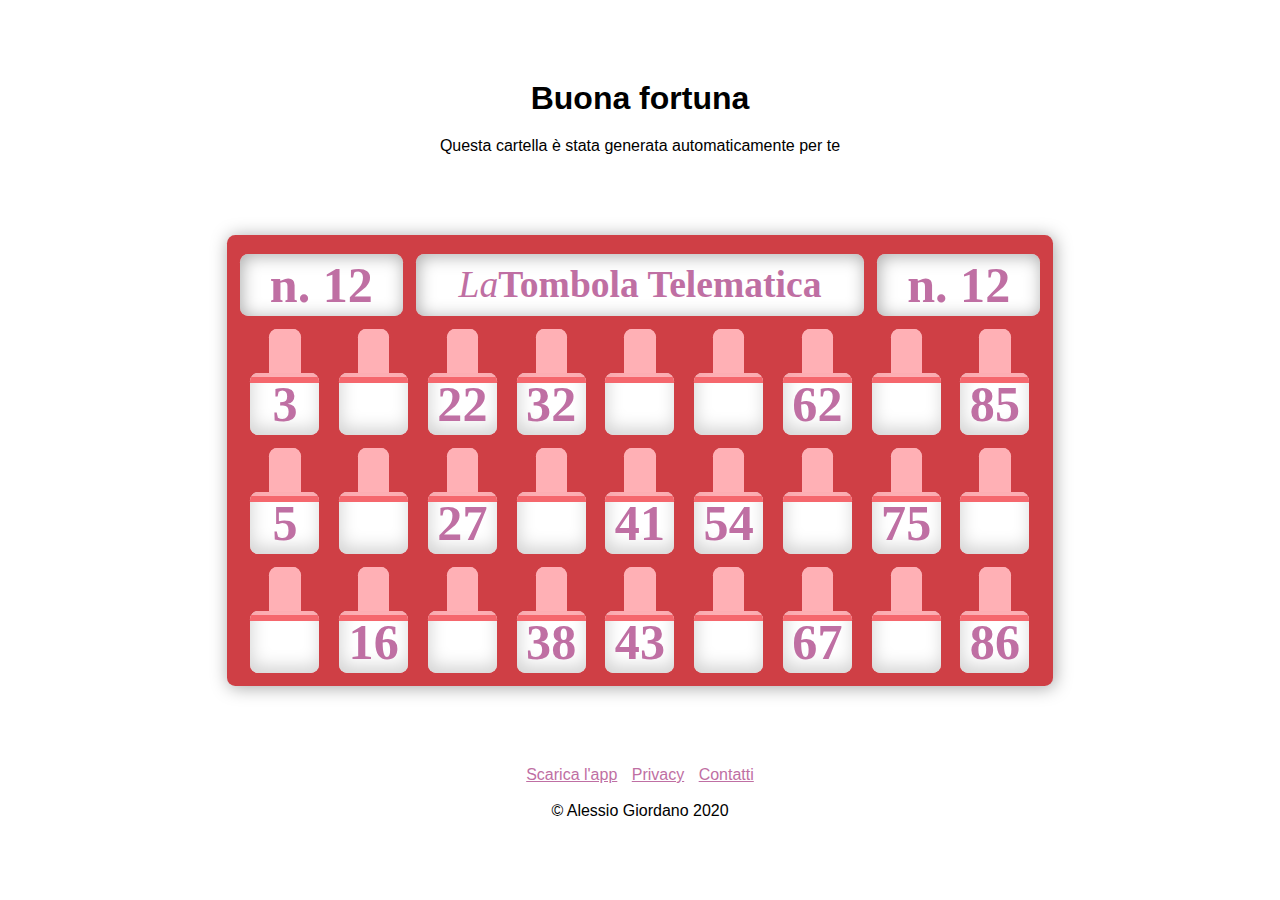
==== index.html @ f2a65559 "Import 1.x Website from Google Firebase" ====
<!DOCTYPE html>
<html lang="it">
<head>
	<meta charset="utf-8" />
	<meta name="author" content="Alessio Giordano">
	<meta name="description" content="Tombola by AG ti permette di giocare a tombola con una cartella realizzata casualmente">
	<meta name="viewport" content="width=device-width, initial-scale=1.0">
	<link rel="stylesheet" href="style.css">
	<title>Tombola by AG</title>
	<script src="script.js"></script>
	<meta name="apple-itunes-app" content="app-id=1508216655" />
	<link rel="shortcut icon" href="favicon.ico" type="image/x-icon">
	<link rel="icon" href="favicon.ico" type="image/x-icon">
	<link rel="icon" type="image/png" sizes="16x16" href="favicon-16x16.png">
	<link rel="icon" type="image/png" sizes="32x32" href="favicon-32x32.png">
	<link rel="mask-icon" href="safari-pinned-tab.svg" color="#bf6fa3">
	<link rel="apple-touch-icon" href="touch-icon-iphone.png">
	<link rel="apple-touch-icon" sizes="152x152" href="touch-icon-ipad.png">
	<link rel="apple-touch-icon" sizes="180x180" href="touch-icon-iphone-retina.png">
	<link rel="apple-touch-icon" sizes="167x167" href="touch-icon-ipad-retina.png">
</head>
<body onload="loadTable()" onhashchange="loadTable()">
	<h1 class="attendi">Attendi...</h1>
	<div class="container">
		<header>
			<h1>Attiva Javascript</h1>
			<p></p>
		</header>
		<div class="cartella magenta">
			<div class="intestazione">
				<div class="id">n. 1</div>
				<div class="titolo"><span style="font-weight: 200;font-style: italic;">La</span>Tombola Telematica</div>
				<div class="id">n. 1</div>
			</div>
			<div class="corpo">
				<div class="colonna">
					<div class="casella" onclick="toggle(event)">
						<div class="cassone"></div>
						<div class="finestra" id="c0r0">
							<div class="chiusura"></div>
							<div class="numero"></div>
						</div>
					</div>
					<div class="casella" onclick="toggle(event)">
						<div class="cassone"></div>
						<div class="finestra" id="c0r1">
							<div class="chiusura"></div>
							<div class="numero">1</div>
						</div>
					</div>
					<div class="casella" onclick="toggle(event)">
						<div class="cassone"></div>
						<div class="finestra" id="c0r2">
							<div class="chiusura"></div>
							<div class="numero"></div>
						</div>
					</div>
				</div>
				
				<div class="colonna">
					<div class="casella" onclick="toggle(event)">
						<div class="cassone"></div>
						<div class="finestra" id="c1r0">
							<div class="chiusura"></div>
							<div class="numero"></div>
						</div>
					</div>
					<div class="casella" onclick="toggle(event)">
						<div class="cassone"></div>
						<div class="finestra" id="c1r1">
							<div class="chiusura"></div>
							<div class="numero">11</div>
						</div>
					</div>
					<div class="casella" onclick="toggle(event)">
						<div class="cassone"></div>
						<div class="finestra" id="c1r2">
							<div class="chiusura"></div>
							<div class="numero">19</div>
						</div>
					</div>
				</div>
				
				<div class="colonna">
					<div class="casella" onclick="toggle(event)">
						<div class="cassone"></div>
						<div class="finestra" id="c2r0">
							<div class="chiusura"></div>
							<div class="numero">22</div>
						</div>
					</div>
					<div class="casella" onclick="toggle(event)">
						<div class="cassone"></div>
						<div class="finestra" id="c2r1">
							<div class="chiusura"></div>
							<div class="numero"></div>
						</div>
					</div>
					<div class="casella" onclick="toggle(event)">
						<div class="cassone"></div>
						<div class="finestra" id="c2r2">
							<div class="chiusura"></div>
							<div class="numero">24</div>
						</div>
					</div>
				</div>
				
				<div class="colonna">
					<div class="casella" onclick="toggle(event)">
						<div class="cassone"></div>
						<div class="finestra" id="c3r0">
							<div class="chiusura"></div>
							<div class="numero"></div>
						</div>
					</div>
					<div class="casella" onclick="toggle(event)">
						<div class="cassone"></div>
						<div class="finestra" id="c3r1">
							<div class="chiusura"></div>
							<div class="numero">36</div>
						</div>
					</div>
					<div class="casella" onclick="toggle(event)">
						<div class="cassone"></div>
						<div class="finestra" id="c3r2">
							<div class="chiusura"></div>
							<div class="numero"></div>
						</div>
					</div>
				</div>
				
				<div class="colonna">
					<div class="casella" onclick="toggle(event)">
						<div class="cassone"></div>
						<div class="finestra" id="c4r0">
							<div class="chiusura"></div>
							<div class="numero"></div>
						</div>
					</div>
					<div class="casella" onclick="toggle(event)">
						<div class="cassone"></div>
						<div class="finestra" id="c4r1">
							<div class="chiusura"></div>
							<div class="numero"></div>
						</div>
					</div>
					<div class="casella" onclick="toggle(event)">
						<div class="cassone"></div>
						<div class="finestra" id="c4r2">
							<div class="chiusura"></div>
							<div class="numero">46</div>
						</div>
					</div>
				</div>
				
				<div class="colonna">
					<div class="casella" onclick="toggle(event)">
						<div class="cassone"></div>
						<div class="finestra" id="c5r0">
							<div class="chiusura"></div>
							<div class="numero">52</div>
						</div>
					</div>
					<div class="casella" onclick="toggle(event)">
						<div class="cassone"></div>
						<div class="finestra" id="c5r1">
							<div class="chiusura"></div>
							<div class="numero">55</div>
						</div>
					</div>
					<div class="casella" onclick="toggle(event)">
						<div class="cassone"></div>
						<div class="finestra" id="c5r2">
							<div class="chiusura"></div>
							<div class="numero"></div>
						</div>
					</div>
				</div>
				
				<div class="colonna">
					<div class="casella" onclick="toggle(event)">
						<div class="cassone"></div>
						<div class="finestra" id="c6r0">
							<div class="chiusura"></div>
							<div class="numero">64</div>
						</div>
					</div>
					<div class="casella" onclick="toggle(event)">
						<div class="cassone"></div>
						<div class="finestra" id="c6r1">
							<div class="chiusura"></div>
							<div class="numero"></div>
						</div>
					</div>
					<div class="casella" onclick="toggle(event)">
						<div class="cassone"></div>
						<div class="finestra" id="c6r2">
							<div class="chiusura"></div>
							<div class="numero">69</div>
						</div>
					</div>
				</div>
				
				<div class="colonna">
					<div class="casella" onclick="toggle(event)">
						<div class="cassone"></div>
						<div class="finestra" id="c7r0">
							<div class="chiusura"></div>
							<div class="numero">71</div>
						</div>
					</div>
					<div class="casella" onclick="toggle(event)">
						<div class="cassone"></div>
						<div class="finestra" id="c7r1">
							<div class="chiusura"></div>
							<div class="numero">77</div>
						</div>
					</div>
					<div class="casella" onclick="toggle(event)">
						<div class="cassone"></div>
						<div class="finestra" id="c7r2">
							<div class="chiusura"></div>
							<div class="numero"></div>
						</div>
					</div>
				</div>
				
				<div class="colonna">
					<div class="casella" onclick="toggle(event)">
						<div class="cassone"></div>
						<div class="finestra" id="c8r0">
							<div class="chiusura"></div>
							<div class="numero">81</div>
						</div>
					</div>
					<div class="casella" onclick="toggle(event)">
						<div class="cassone"></div>
						<div class="finestra" id="c8r1">
							<div class="chiusura"></div>
							<div class="numero"></div>
						</div>
					</div>
					<div class="casella" onclick="toggle(event)">
						<div class="cassone"></div>
						<div class="finestra" id="c8r2">
							<div class="chiusura"></div>
							<div class="numero">87</div>
						</div>
					</div>
				</div>
				
			</div>
		</div>
		<footer>
			<a href="https://apps.apple.com/app/id1508216655" target="_blank">Scarica l'app</a>
			<a href="privacy/" target="_blank">Privacy</a>
			<a href="mailto:tombola@alessiogiordano.net" target="_blank">Contatti</a>
			<br><br>© Alessio Giordano 2020
		</footer>
	</div>
</body>
</html>
---- style.css ----
:root {
	color-scheme: light dark;
}

body {
	margin: 0;
	-webkit-user-select: none;
	-khtml-user-select: none;
	-moz-user-select: none;
	-ms-user-select: none;
	-o-user-select: none;
	user-select: none;
	cursor: default;
	-webkit-user-drag: none;
	-khtml-user-drag: none;
	-moz-user-drag: none;
	-ms-user-drag: none;
	-o-user-drag: none;
	user-drag: none;
}

.container {
	display: flex;
	flex-direction: column;
	justify-content: space-evenly;
	align-items: center;
	height: 100vh;
	width: 100%;
}

h1, p, footer {
	font-family: -apple-system, BlinkMacSystemFont, "Lucida Grande", "Lucida Sans Unicode", Helvetica, sans-serif;
	margin: 10px;
}

a {
	margin: 0 5px;
	color: rgb(191, 111, 163);
}

a:active {
	color: rgb(221, 151, 203)
}

footer {
	text-align: center;
}

header {
	width: 90%;
	display: flex;
	flex-direction: column;
	align-items: center;
	text-align: center;
}

header h1 {
	width: 100%;
	text-overflow: ellipsis;
	white-space: nowrap;
	overflow: hidden;
}

.attendi {
	display: none;
}

.loading .container {
	filter: blur(30px);
}
.loading .attendi {
	display: block;
	position: fixed;
	height: 38px;
	width: 135px;
	z-index: 30;
	top: 50vh;
	left: 50vw;
	margin-top: -19px;
	margin-left: -67.5px;
	overflow: hidden;
}

.cartella {
	width: 90.48592683vmin;
	height: 48.7231913683vmin;
	display: flex;
	flex-direction: column;
	justify-content: space-evenly;
	border-radius: 0.9208103131vmin;
	padding: 0.696045591vmin;
	box-shadow: darkgray 0.1841620626vmin 0.1841620626vmin 1.8416206262vmin;
}
.magenta {
	background-color: rgb(207, 63, 69);
}

.sage {
	background-color: rgb(17, 89, 56);
}

.intestazione {
	display: flex;
	justify-content: space-evenly;
	width: 100%;
	margin-top: 0.696045591vmin;
}

.intestazione div {
	height: 6.9604559098vmin;
	/* **** */
	font-size: 4.1762735459vmin;
	color: rgb(191, 111, 163);
	font-weight: bold;
	text-align: center;
	line-height: 6.9604559098vmin;
	box-shadow: inset darkgray 0.1841620626vmin 0.1841620626vmin 1.8416206262vmin;
	/* **** */
	background-color: white;
	border-radius: 0.9208103131vmin;
	margin: 0.696045591vmin;
}

.id {
	width: 20%;
	font-size: 5.5683647278vmin!important;
}

.titolo {
	width: 55%;
}

.corpo {
	display: flex;
	justify-content: space-evenly;
	width: 100%;
	margin-bottom: 0.696045591vmin;
}

.colonna {
	display: flex;
	flex-direction: column;
	justify-content: space-evenly;
	width: 9%;
	margin-bottom: 0.696045591vmin;
}
.casella {
	display: flex;
	flex-direction: column;
	align-items: center;
	position: relative;
}
.loading .casella:hover {
	filter: none;
}
.casella:hover {
	filter: brightness(120%);
	cursor: pointer;
}
.cassone {
	height: 4.8723191368vmin;
	width: 3.4802279549vmin;
	background-color: white;
	border-radius: 0.9208103131vmin;
	border-bottom-right-radius: 0;
	border-bottom-left-radius: 0;
	margin: 0.696045591vmin;
	margin-bottom: 0;
}
.cassone::before { 
	content: "";
	position: absolute;
	height: 4.8723191368vmin;
	width: 3.4802279549vmin;
	margin: auto;
	border-radius: 0.9208103131vmin;
	border-bottom-right-radius: 0;
	border-bottom-left-radius: 0;
}
.finestra {
	position: relative; /* per la chiusura */
	height: 6.9604559098vmin;
	width: 7.6565015007vmin;
	/* **** */
	font-size: 5.5683647278vmin;
	color: rgb(191, 111, 163);
	font-weight: bold;
	text-align: center;
	line-height: 6.9604559098vmin;
	box-shadow: inset lightgray 0.1841620626vmin -0.696045591vmin 1.8416206262vmin;
	/* **** */
	background-color: white;
	border-radius: 0.9208103131vmin;
	margin: 0.696045591vmin;
	margin-top: 0;
	overflow: hidden;
}
.chiusura {
	position: absolute;
	width: 100%;
	height: 0.4802279549vmin;
}
.chiuso .chiusura {
	height: 6.1252012006vmin;
}
.magenta .cassone::before, .magenta .chiusura {
	background-color: rgba(255, 143, 149, 0.7);
}

.magenta .chiusura {
	border-bottom: 0.696045591vmin solid rgb(245, 103, 109);
}

.sage .cassone::before, .sage .chiusura {
	background-color: rgba(97, 169, 136, 0.7);
}

.sage .chiusura {
	border-bottom: 0.696045591vmin solid rgb(57, 129, 96);
}

@media (prefers-color-scheme: dark) {
	.cartella {
		box-shadow: rgba(0,0,0,0.7) 0.1841620626vmin 0.1841620626vmin 1.8416206262vmin;
	}
}
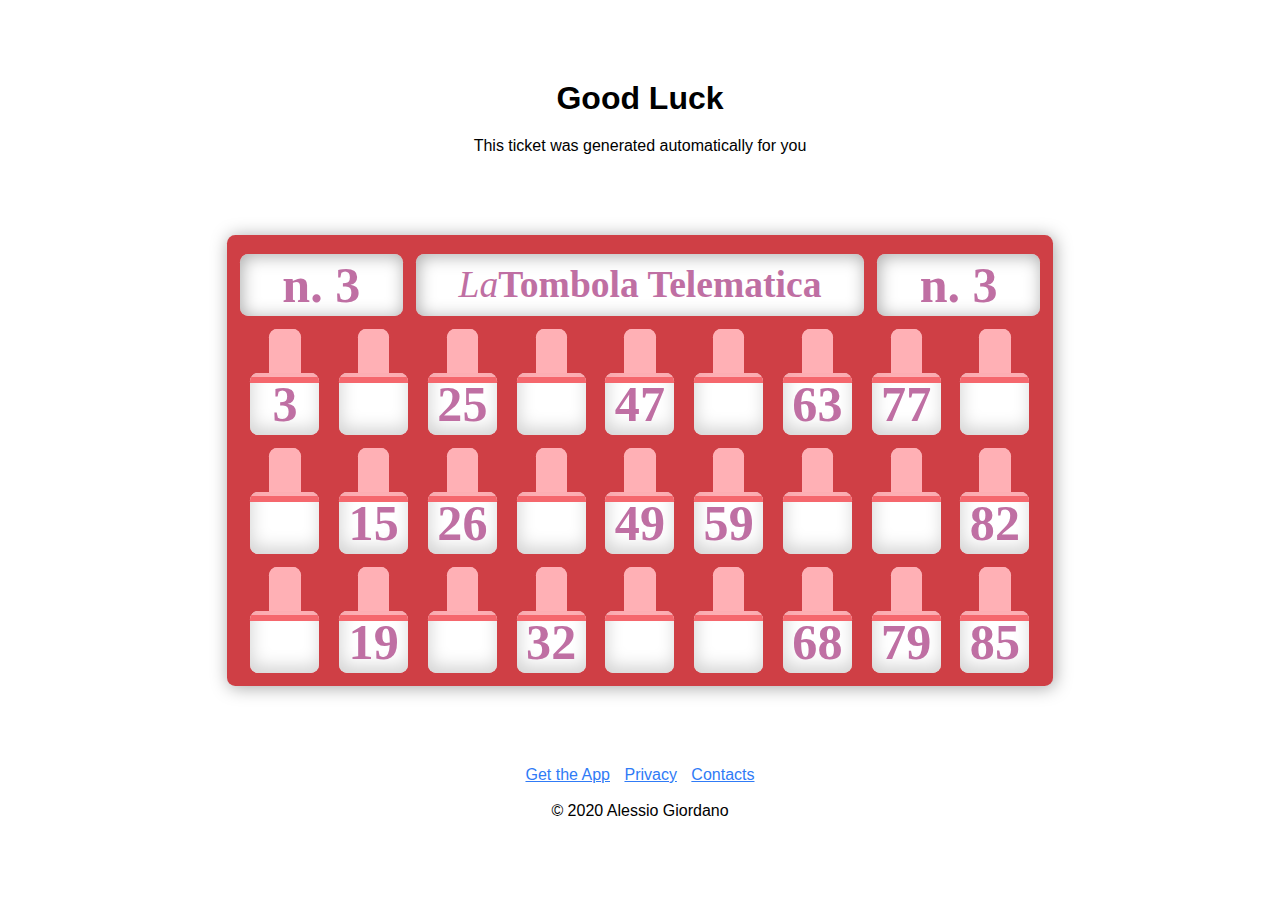
==== commit 40dae028: "v2 Website Update" ====
--- a/index.html
+++ b/index.html
@@ -3,30 +3,32 @@
 <head>
 	<meta charset="utf-8" />
 	<meta name="author" content="Alessio Giordano">
-	<meta name="description" content="Tombola by AG ti permette di giocare a tombola con una cartella realizzata casualmente">
+	<meta name="description" lang="en" content="Tombola by AG allows you to play tombola with a randomly generated ticket">
+	<meta name="description" lang="it" content="Tombola by AG ti permette di giocare a tombola con una cartella realizzata casualmente">
 	<meta name="viewport" content="width=device-width, initial-scale=1.0">
 	<link rel="stylesheet" href="style.css">
 	<title>Tombola by AG</title>
 	<script src="script.js"></script>
 	<meta name="apple-itunes-app" content="app-id=1508216655" />
+	<link rel="manifest" href="site.webmanifest">
 	<link rel="shortcut icon" href="favicon.ico" type="image/x-icon">
 	<link rel="icon" href="favicon.ico" type="image/x-icon">
 	<link rel="icon" type="image/png" sizes="16x16" href="favicon-16x16.png">
 	<link rel="icon" type="image/png" sizes="32x32" href="favicon-32x32.png">
-	<link rel="mask-icon" href="safari-pinned-tab.svg" color="#bf6fa3">
+	<link rel="mask-icon" href="safari-pinned-tab.svg" color="#307bf6">
 	<link rel="apple-touch-icon" href="touch-icon-iphone.png">
 	<link rel="apple-touch-icon" sizes="152x152" href="touch-icon-ipad.png">
 	<link rel="apple-touch-icon" sizes="180x180" href="touch-icon-iphone-retina.png">
 	<link rel="apple-touch-icon" sizes="167x167" href="touch-icon-ipad-retina.png">
 </head>
-<body onload="loadTable()" onhashchange="loadTable()">
-	<h1 class="attendi">Attendi...</h1>
+<body onload="loadTable()" onunload="backupClosed()" onhashchange="loadTable()">
+	<h1 class="attendi">Loading...</h1>
 	<div class="container">
 		<header>
-			<h1>Attiva Javascript</h1>
-			<p></p>
+			<h1>Enable Javascript</h1>
+			<p>Attiva Javascript per usare il sito</p>
 		</header>
-		<div class="cartella magenta">
+		<div class="cartella magenta" data-storage="">
 			<div class="intestazione">
 				<div class="id">n. 1</div>
 				<div class="titolo"><span style="font-weight: 200;font-style: italic;">La</span>Tombola Telematica</div>
@@ -252,10 +254,10 @@
 			</div>
 		</div>
 		<footer>
-			<a href="https://apps.apple.com/app/id1508216655" target="_blank">Scarica l'app</a>
-			<a href="privacy/" target="_blank">Privacy</a>
-			<a href="mailto:tombola@alessiogiordano.net" target="_blank">Contatti</a>
-			<br><br>© Alessio Giordano 2020
+			<a href="https://apps.apple.com/app/id1508216655" target="_blank" id="appLink">Download</a>
+			<a href="privacy/" target="_blank" id="privacyLink">Privacy</a>
+			<a href="mailto:tombola@alessiogiordano.net" target="_blank" id="emailLink">Email</a>
+			<br><br>© 2020 Alessio Giordano
 		</footer>
 	</div>
 </body>
--- a/style.css
+++ b/style.css
@@ -35,11 +35,13 @@
 
 a {
 	margin: 0 5px;
-	color: rgb(191, 111, 163);
+	color: #307bf6
+	/*color: rgb(191, 111, 163);*/
 }
 
 a:active {
-	color: rgb(221, 151, 203)
+	color: #65c366;
+	/*color: rgb(221, 151, 203)*/
 }
 
 footer {
@@ -223,4 +225,7 @@
 	.cartella {
 		box-shadow: rgba(0,0,0,0.7) 0.1841620626vmin 0.1841620626vmin 1.8416206262vmin;
 	}
+	a {
+		color: #418cff
+	}
 }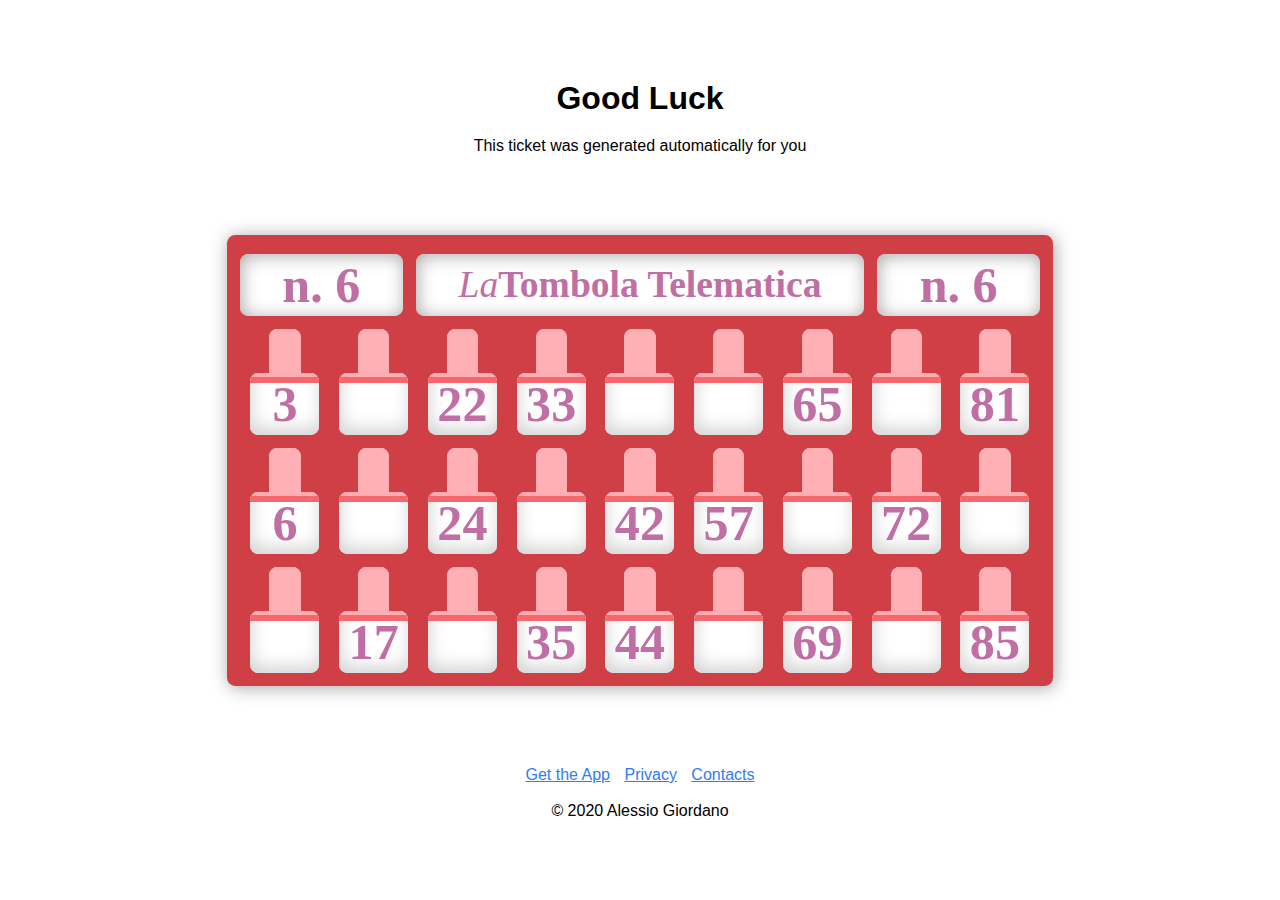
==== commit b17fe215: "Updated email address to support@alessiogiordano.net" ====
--- a/index.html
+++ b/index.html
@@ -256,7 +256,7 @@
 		<footer>
 			<a href="https://apps.apple.com/app/id1508216655" target="_blank" id="appLink">Download</a>
 			<a href="privacy/" target="_blank" id="privacyLink">Privacy</a>
-			<a href="mailto:tombola@alessiogiordano.net" target="_blank" id="emailLink">Email</a>
+			<a href="mailto:support@alessiogiordano.net" target="_blank" id="emailLink">Email</a>
 			<br><br>© 2020 Alessio Giordano
 		</footer>
 	</div>
